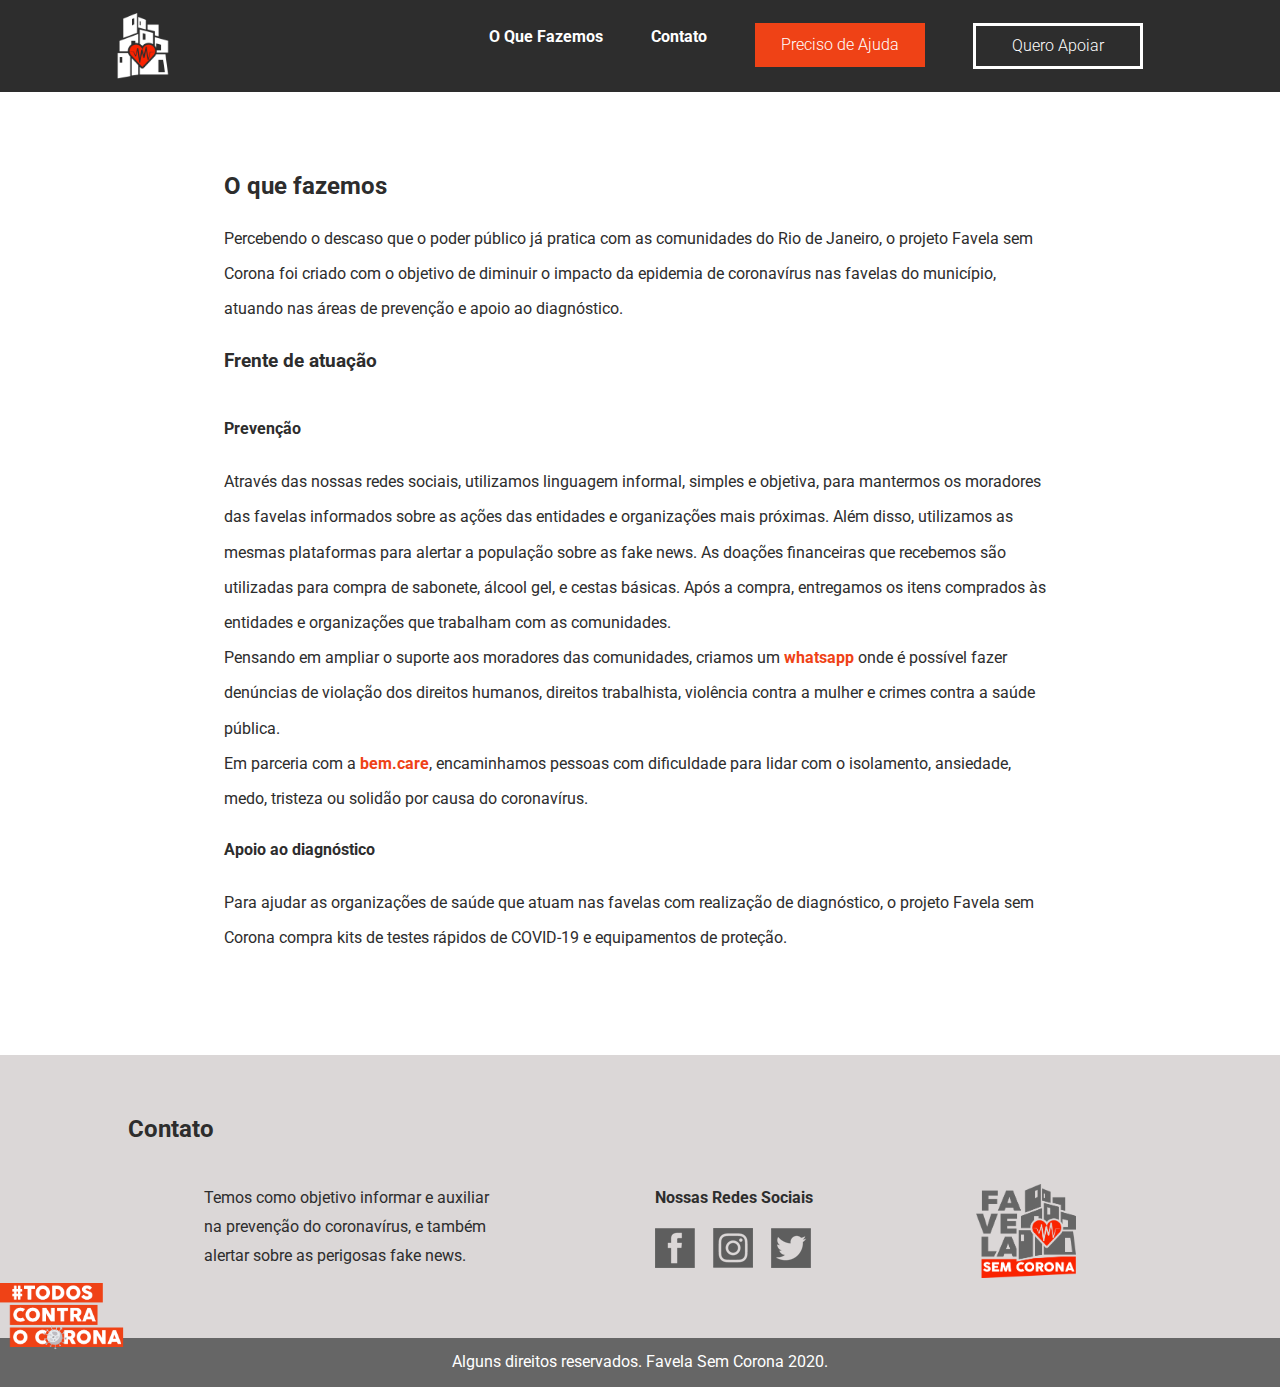
==== sobre.html @ db4c1dbe "Ajuste na responsividade e inclusão de página sobre" ====
<!DOCTYPE html>
<html lang="pt-br">

<head>
  <meta charset="UTF-8">
  <meta name="viewport" content="width=device-width, initial-scale=1.0">

  <link href="https://fonts.googleapis.com/css?family=Roboto&display=swap" rel="stylesheet">
  <link rel="stylesheet" href="css/normalize.css">
  <link rel="stylesheet" href="css/style.css">
  <title>O que fazemos</title>
</head>

<body>




  <!-- -------------------------------------------------        HEADER         ------------------------------------- -->
  <header class="header">
    <div class="container">
      <img src="img/logotipo_branco_02.png" class="header__logo" alt="logo Favela Sem Corona">
      <span class="mobile-btn"></span>
      <nav class="nav mobile-menu">
        <ul class="menu">
          <li class="menu__item">
            <a href="#nos" class="menu__item__link">O Que Fazemos</a>
          </li>
          <li class="menu__item">
            <a href="#contato" class="menu__item__link">Contato</a>
          </li>
          <li class="menu__item">
            <a href="https://bitly.com/zapfavelasemcorona" target="_blank" class="btn btn__primary">Preciso de Ajuda</a>
          </li>
          <li class="menu__item">
            <a href="https://bitly.com/zapfavelasemcorona" target="_blank" class="btn btn__secondary">Quero Apoiar</a>
          </li>
        </ul>
      </nav>
    </div>
  </header>



  <!-- -------------------------------------------------       SOBRE        ------------------------------------- -->

  <section class="sobre container2" id="nos">
    <div class="sobre__box">
      <h2>O que fazemos</h2>
      <p>
        Percebendo o descaso que o poder público já pratica com as comunidades do Rio de Janeiro, o projeto Favela sem
        Corona foi criado com o objetivo de diminuir o impacto da epidemia de coronavírus nas favelas do município,
        atuando nas áreas de prevenção e apoio ao diagnóstico.</p>
      <h3>Frente de atuação</h3>
      <h4>Prevenção</h4>
      <p> Através das nossas redes sociais, utilizamos linguagem informal, simples e objetiva, para mantermos os
        moradores das favelas informados sobre as ações das entidades e organizações mais próximas. Além disso,
        utilizamos as mesmas plataformas para alertar a população sobre as fake news. As doações financeiras que
        recebemos são
        utilizadas para compra de sabonete, álcool gel, e cestas básicas. Após a compra, entregamos os itens comprados
        às entidades e organizações que trabalham com as comunidades.</p>
      <p>Pensando em ampliar o suporte aos moradores das comunidades, criamos um <a
          href="https://bitly.com/zapfavelasemcorona" target="_blank">whatsapp</a> onde é possível fazer
        denúncias de violação dos direitos humanos, direitos trabalhista, violência contra a mulher e crimes contra a
        saúde pública.</p>
      <p>Em parceria com a <a href="https://bit.ly/bemcare_covidzero" target="_blank">bem.care</a>, encaminhamos pessoas
        com
        dificuldade para lidar com o isolamento, ansiedade, medo,
        tristeza ou solidão por causa do coronavírus.</p>

      <h4>Apoio ao diagnóstico</h4>
      <p> Para ajudar as organizações de saúde que atuam nas favelas com realização de diagnóstico, o projeto
        Favela sem Corona compra kits de testes rápidos de COVID-19 e
        equipamentos de proteção.</p>
    </div>
  </section>

  <!-- --------------------------------------------------         FOOTER        ------------------------------------- -->
  <footer class="footer-fundo" id="contato">
    <div class="container2">
      <h2>Contato</h2>
      <div class="footer">
        <div class="nos footer__item footer__item__sobre">
          <p>
            Temos como objetivo informar e auxiliar na prevenção do coronavírus, e também alertar sobre as perigosas
            fake
            news.
          </p>
        </div>
        <div class="footer__item">
          <h4>Nossas Redes Sociais</h4>
          <ul class="social-icons">
            <li><a href="https://www.facebook.com/favelasemcorona/" target="_blank"><img class="icone"
                  src="img/icone-fb.png" alt="Facebook Favela Sem Corona"></a></li>
            <li><a href="https://www.instagram.com/favelasemcorona/" target="_blank"><img class="icone"
                  src="img/icone-ig.png" alt="Instagram Favela Sem Corona"></a></li>
            <li><a href="https://twitter.com/favelasemcorona" target="_blank"><img class="icone" src="img/icone-tt.png"
                  alt="Twitter Favela Sem Corona"></a></li>
          </ul>
        </div>
        <img class="logo footer__item_logo" src="img/logotipo_favela-sem-corona.png" alt="logotipo_favela-sem-corona">
      </div>
    </div>
  </footer>
  <div class="todos2">
    <img src="img/todos.png" alt="">
  </div>
  <div class="copyright">
    <p>Alguns direitos reservados. Favela Sem Corona 2020.</p>
  </div>




</body>

</html>
---- css/style.css ----
* {
  margin: 0;
  padding: 0;
  box-sizing: border-box;
}

body {
  font-family: Roboto, sans-serif;
  font-size: 16px;
  line-height: 1.8em;
}

a {
  text-decoration: none;
  color:#EF4216;
  font-weight: bold;
}
p {
  color: #2D2D2D;
}


h2, h3, h4 {
  color: #2D2D2D;
}

h1 {
  font-size: 42px;
  line-height: 65px;
  font-weight: bold;
  margin: 0;
  }

h2{
  margin-bottom: 20px;
  font-size: 1.5em;
}

h2 {
  margin-bottom: 10px;
}

ul{
  list-style: none;  
}

ul li{
  display: inline-block;
  margin-right: 14px;
}

.header { /*engloba a imagem e a nav*/
  width: 100%;
  display: flex;
  flex-wrap: wrap;
  background-color: #2D2D2D;
}


.menu {
  margin: 0 auto;
}

.wrapper {
  padding: 20px 0;
  background-image:url(cover-clara.png);
  background-position-x: center;
  background-position-y: center;
  background-size: cover;
  height: 640px;
  display: flex;
  flex-wrap: wrap;
  justify-content: space-between;
  align-items: center;  
}

.container {
  display: flex;
  flex-wrap: wrap;
  width: 1200px;
  margin: 0 auto;
  justify-content: space-around;
  align-items: center;
  padding: 10px 0;
}

.container2 {
  max-width: 80%;
  margin: 0 auto;
  padding: 60px 0;  
}

.header__logo {
  max-width: 60px;
}

.logo {
  max-width: 100px;
}


.menu { /* engloba cada item da lista (li) */
  display: flex;
  flex-wrap: wrap;
  flex-wrap: wrap;  
}

.menu__item { /*engloba o link*/
  margin: 0 16px;
  padding: 8px;  
}

ul {
  text-decoration: none;
}

.menu__item__link, .btn{
  text-decoration: none;
  color: #Fff;
  
}

/* -----------------------------------------------------BOTÕES------------------------------------------------------ */

.btn__primary {
  padding: 8px 26px;
  color: #fff;
  background: #EF4216;
  font-style: normal;
  font-weight: 300;
  font-size: 16px;
  display: inline-block; 
}

.btn__primary:hover {
  background-color: #D0431F;
}

.btn__secondary {
  padding: 6px 36px;
  color: #fff;
  border:3px solid #fff ;
  font-style: normal;
  font-weight: 300;
  font-size: 16px;
  display: inline-block; 
}

.btn__secondary:hover {
  box-shadow: 0px 4px 4px rgba(255, 255, 255, 0.15)
}

.saiba-mais {
  margin-top: 30px;
  margin-bottom: 5px;
  padding-left: 40px;
  padding-right: 40px;
  align-self: center;
}


/* -------------------------------------------------------SOBRE------------------------------------------------ */


.text {
  margin-top: 240px;
  margin-left: 10%;
  max-width: 50%;
  color: #ffffff;
  background-color: #666666;
  padding: 20px;
}

.text a {
  margin-top: 20px;
  margin-right: 20px;
}


/* -------------------------------------------------------SOBRE------------------------------------------------ */
.sobre {
  max-width: 65%;
}
.sobre__box {
  margin-bottom: 40px;
  display: flex;
  flex-direction: column;
}

.sobre__box > p {
  line-height: 2.2em;
}

.sobre__box > h2 {
  margin: 20px 0;
}

.sobre__box > h3 {
  margin:20px 0;
}
.sobre__box > h4 {
    margin: 20px 0;
}







.favela-numeros {
  background-color: #666666;
  height: 500px;
}

.ajuda {
  height: 500px;
}

/*
Tava rolando responsivo, o código abaixo rola redondo no responsivo

.mapa-interativo {
  background-color:#000 ;
  padding: 100px 100px 50px 0px;
}

.bbc{
  position: relative;
  width: 1400px;
  height: 900px;
  overflow: hidden;
  
}
iframe {       
  width: 600px;
  height: 450px;
} */


.mapa-interativo {
  background-color:#000 ;
  padding: 10% 10% 10% 10%;
}

.intrinsic-container {
  position: relative;
  height: 0;
  overflow: hidden;
}

/* 16x9 Aspect Ratio */
.intrinsic-container-16x9 {
  padding-bottom: 56.25%;
}

.intrinsic-container iframe {
  position: absolute;
  top:0;
  left: 0;
  width: 100%;
  height: 100%;
}

.mapa-interativo h3 {
  color:#b4b3b3;
  font-size: 1.5em;
}

.mapa-interativo p {
  color:#656567;
  text-align: right;
  margin-top:5px;
  size: 10px;
}







/* ----------------------------------------------      PARCEIROS   ----------------------------------------------- */






.apoio {
  padding: 10px 0;
  background: #DC8E60;

}

.apoiodiv {
  display: flex;
  justify-content: space-around;
  flex-wrap: wrap;  
  padding-top: 40px;
}

.apoio__icone {
  max-width: 120px;
  display: inline-block;
  margin: 0 30px;
}

.virus-esq {  
  max-width:18%;
  max-height:200px;
  width: auto;
  height: auto;
  position: absolute;
  margin-top: -8%; 
  z-index:2 ; 
}

.virus-dir {
  max-width:12%;
  max-height:200px;
  width: auto;
  height: auto;
  position: absolute;
  margin-top: -8%; 
  z-index:2 ; 
  

}



.copyright {
  background-color: #666;
  padding: 10px;
  text-align: center;
}

.copyright p {
  color: #fff;
}

.icone {
  color: #000;
}

.footer {
  display: flex;
  flex-wrap: wrap;
  margin: 40px auto 0px auto;
  justify-content: space-around;  
}

.footer-fundo {
  background-color:rgb(219, 215, 215) ;
}

.footer__item h4 {
  margin-bottom:15px ;
}

.nos {
  max-width: 300px;
  align-items: center;
  display: flex;
  flex-direction: column;
}

.social-icons li a{
  width: 35px;
  height: 35px;
  text-indent: -99999px;
}

.todos img{  
  max-width:18%;
  max-height:200px;
  width: auto;
  height: auto;
  position: absolute;
  margin-top: -8%; 
  z-index:2 ; 
}

.todos2 img{  
  max-width:10%;
  max-height:200px;
  width: auto;
  height: auto;
  position: absolute;
  margin-top: -5%;
  z-index:2 ;
}

.footer__item__sobre {
  max-width: 300px;
}



/* Mobile Styles */
@media only screen and (max-width: 440px) {

  body {
    font-size: 14px;
  }

  a {
    text-decoration: none;
    color:#EF4216;
    font-weight: bold;
  }
  
  .container2 {
    padding: 30px 0;
  }
 
/* 4x3 Aspect Ratio */
.intrinsic-container-4x3 {
  padding-bottom: 130%;
}

  .header__logo {
    max-width: 20%;
  }

  .menu {
    flex-direction: column-reverse;
  }

  .container img {
    order: 2;
  }

  .text{
    max-width: 70%;
    margin-top: 140px;
  }

  .text h1 {
    font-size: 28px;
    line-height: 40px;
  }


  .sobre__box {
    text-align: center;
}

  .apoio {
    padding: 0 10px 10px 10px;
  }

  .apoiodiv {
    justify-content: space-around;
    flex-wrap: wrap;
    padding-top: 20px;

}
  .apoio__icone {
    max-width: 100px;
  }

  .apoiodiv :nth-child(1){
    margin-bottom: 30px;
  }

   .footer {
    display: flex;
    flex-direction: column; 
  }

  .footer li {
  margin:0px
  }

 .nos {
   margin-bottom: 30px;
 }

  .footer__item {
    margin: 0 auto 20px auto;
    text-align: center;
  }

  .footer h4 {
    margin-top: 30px;
    margin-bottom: 15px;
  }

  .container2 h2 {
    text-align: center;
    margin-bottom: 10px;
    padding: 10px 20px 10px 20px;
  }

  .container2 h2 {
    text-align: center;
    margin-bottom: 10px;
  }

  .footer h2 {
    margin-top: 20px;
  }

  .footer h2 {
   text-align: center;
  }
  
  .social-icons {
    margin-top: 20px;
  }
  .social-icons :nth-child(2){
    margin-left: 10px;
    margin-right: 10px;
  }

  .logo {
    width: 35%;
    height: auto;
    margin: 0 auto;
    padding-top: 30px;
  }

  .todos img {
    max-width: 35%;
    margin-top: -15%; 
   }

  .todos2 img{  
    max-width:20%;
    margin-top: -10%;
  }

  .copyright p{
    font-size: 10px
  }

  /* .mobile-btn {
    display: block;
    color: white;
    width: 36px;
    height: 36px;
    border-top: 4px solid;
    margin: 20px 20px 0 0;
    float: left;
    position: relative;
    cursor: pointer;
    -webkit-backface-visibility: hidden;
  }
  
  .mobile-btn::after, .mobile-btn::before {
    content: '';
    display: block;
    height: 4px;
    margin-top: 6px;
    background: currentColor;
    position: relative;
    transition: transform .2s ease;
  }
  
  .mobile-btn.active {
    border-top-color: transparent;
  }
  
  .mobile-btn.active::after {
    margin-top: 0px;
    top: 2px;
    transform: rotate(45deg);
  }
  
  .mobile-btn.active::before {
    margin-top: 0px;
    top: 6px;
    transform: rotate(135deg);
  } */

  .mapa-interativo h3 {
    color:#b4b3b3;
    font-size: 1.2em;
    margin-bottom: 20px;
  }
  




}

/* Tablet Styles */
@media only screen and (min-width: 441px) and (max-width: 960px) {
  body {
    font-size: 14px;
  }

  h1 {
    font-weight: bold;
    font-size: 30px;
    line-height: 40px;
}

  .text {
    margin-top: 140px;
    margin-left: 10%;
    max-width: 70%;
  }

  .nos {
    max-width: 300px;
}



  .footer__item__sobre{
    margin-bottom: 35px;
  }

  .footer__item h4 {
    margin-bottom: 15px;
  }

  .logo {
    max-width: 90px;
}

}
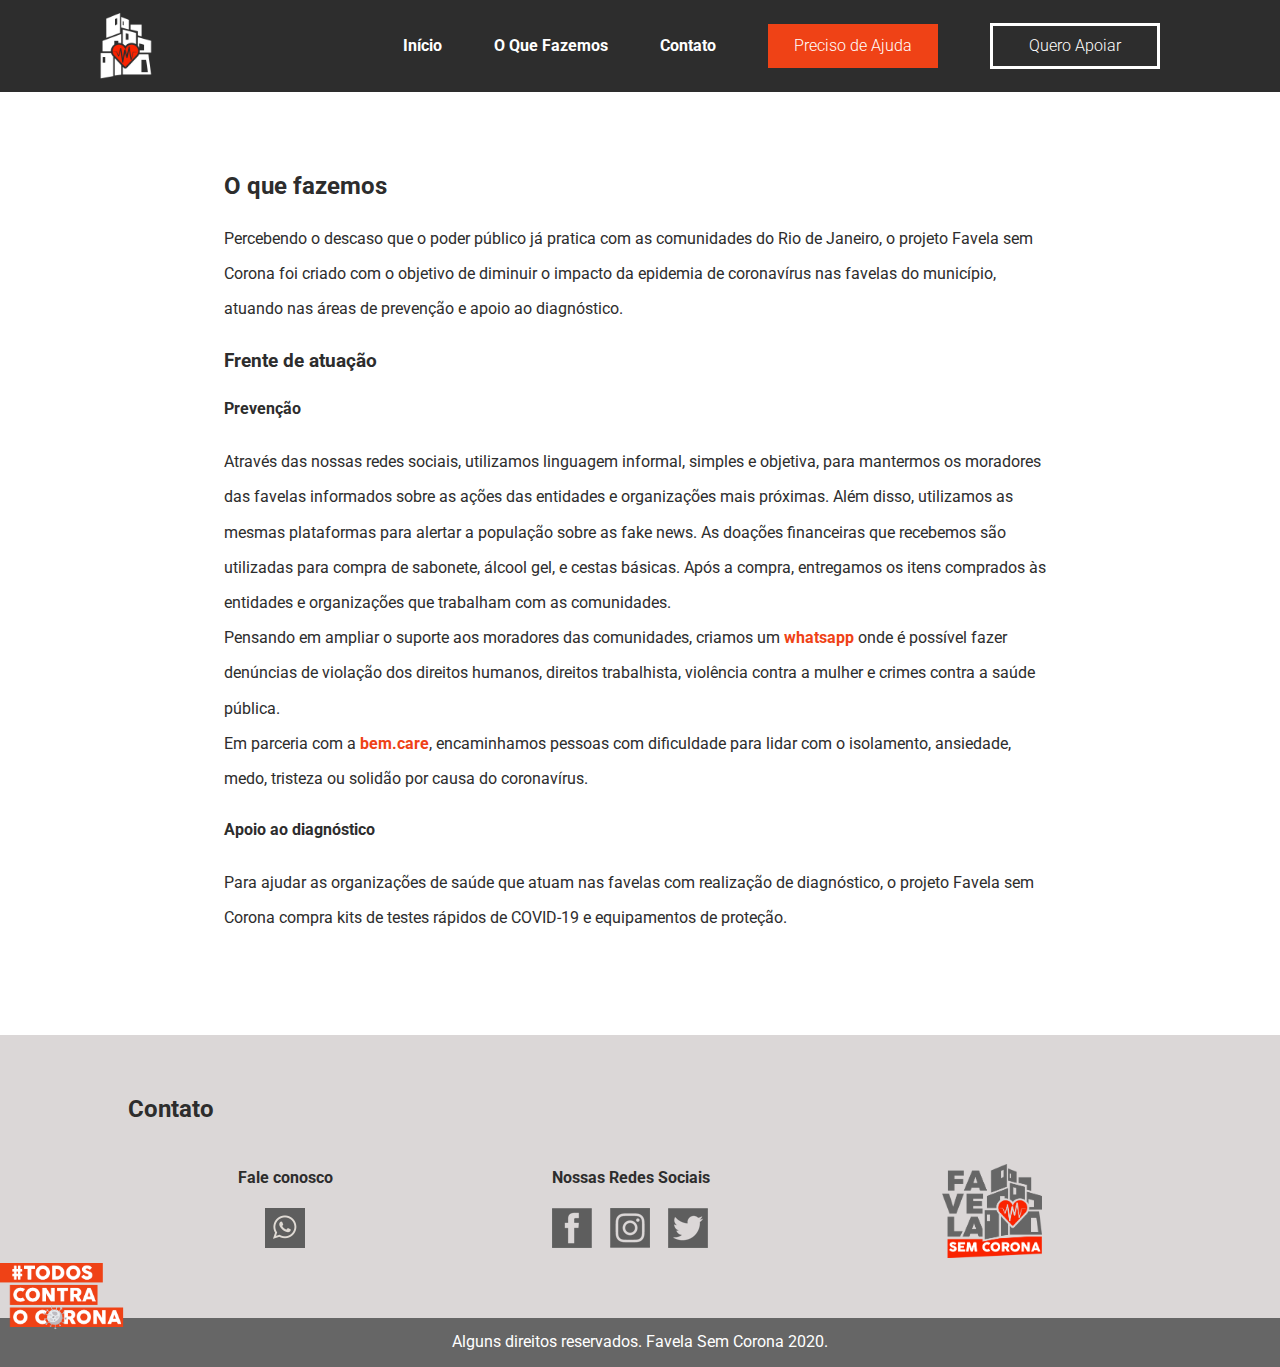
==== commit 76ec886a: "Adição de menu hamburguer no header" ====
--- a/sobre.html
+++ b/sobre.html
@@ -4,6 +4,8 @@
 <head>
   <meta charset="UTF-8">
   <meta name="viewport" content="width=device-width, initial-scale=1.0">
+
+  <link rel="icon" href="img/favicon.ico" type="image/x-icon">
 
   <link href="https://fonts.googleapis.com/css?family=Roboto&display=swap" rel="stylesheet">
   <link rel="stylesheet" href="css/normalize.css">
@@ -15,14 +17,16 @@
 
 
 
-
   <!-- -------------------------------------------------        HEADER         ------------------------------------- -->
   <header class="header">
     <div class="container">
       <img src="img/logotipo_branco_02.png" class="header__logo" alt="logo Favela Sem Corona">
       <span class="mobile-btn"></span>
-      <nav class="nav mobile-menu">
+      <nav class="menu-nav mobile-menu">
         <ul class="menu">
+          <li class="menu__item">
+            <a href="http://favelasemcorona.com/" class="menu__item__link">Início</a>
+          </li>
           <li class="menu__item">
             <a href="#nos" class="menu__item__link">O Que Fazemos</a>
           </li>
@@ -37,6 +41,7 @@
           </li>
         </ul>
       </nav>
+      <button class="nav__menu-btn" >menu</button>
     </div>
   </header>
 
@@ -80,12 +85,13 @@
     <div class="container2">
       <h2>Contato</h2>
       <div class="footer">
-        <div class="nos footer__item footer__item__sobre">
-          <p>
-            Temos como objetivo informar e auxiliar na prevenção do coronavírus, e também alertar sobre as perigosas
-            fake
-            news.
-          </p>
+
+        <div class="nos footer__item ">
+          
+           <h4>Fale conosco</h4>
+           <a href="https://bitly.com/zapfavelasemcorona" target="_blank"><img class="icone"
+            src="img/icone-zap.png" alt="Facebook Favela Sem Corona"></a>
+          
         </div>
         <div class="footer__item">
           <h4>Nossas Redes Sociais</h4>
@@ -102,6 +108,7 @@
       </div>
     </div>
   </footer>
+
   <div class="todos2">
     <img src="img/todos.png" alt="">
   </div>
@@ -110,8 +117,8 @@
   </div>
 
 
-
-
+  <script type="text/javascript" src="js/jquery-3.1.1.min.js"></script>
+  <script type="text/javascript" src="js/app.js"></script>
 </body>
 
 </html>--- a/css/style.css
+++ b/css/style.css
@@ -19,7 +19,6 @@
 p {
   color: #2D2D2D;
 }
-
 
 h2, h3, h4 {
   color: #2D2D2D;
@@ -55,11 +54,6 @@
   display: flex;
   flex-wrap: wrap;
   background-color: #2D2D2D;
-}
-
-
-.menu {
-  margin: 0 auto;
 }
 
 .wrapper {
@@ -99,12 +93,18 @@
   max-width: 100px;
 }
 
-
 .menu { /* engloba cada item da lista (li) */
-  display: flex;
-  flex-wrap: wrap;
-  flex-wrap: wrap;  
-}
+  display: inline-block;
+  margin: 0 auto; 
+}
+
+.nav__menu-btn {
+  display: none;
+}
+
+
+
+
 
 .menu__item { /*engloba o link*/
   margin: 0 16px;
@@ -117,11 +117,10 @@
 
 .menu__item__link, .btn{
   text-decoration: none;
-  color: #Fff;
-  
-}
-
-/* -----------------------------------------------------BOTÕES------------------------------------------------------ */
+  color: #Fff;  
+}
+
+/* ---------------------------------------------        BOTÕES     ------------------------------------------------- */
 
 .btn__primary {
   padding: 8px 26px;
@@ -160,7 +159,7 @@
 }
 
 
-/* -------------------------------------------------------SOBRE------------------------------------------------ */
+/* ------------------------------------------------       TEXT    ---------------------------------------------- */
 
 
 .text {
@@ -197,46 +196,18 @@
 }
 
 .sobre__box > h3 {
-  margin:20px 0;
-}
+  margin: 20px 0 0 0;
+}
+
 .sobre__box > h4 {
     margin: 20px 0;
 }
-
-
-
-
-
-
 
 .favela-numeros {
   background-color: #666666;
   height: 500px;
 }
 
-.ajuda {
-  height: 500px;
-}
-
-/*
-Tava rolando responsivo, o código abaixo rola redondo no responsivo
-
-.mapa-interativo {
-  background-color:#000 ;
-  padding: 100px 100px 50px 0px;
-}
-
-.bbc{
-  position: relative;
-  width: 1400px;
-  height: 900px;
-  overflow: hidden;
-  
-}
-iframe {       
-  width: 600px;
-  height: 450px;
-} */
 
 
 .mapa-interativo {
@@ -276,17 +247,7 @@
 }
 
 
-
-
-
-
-
 /* ----------------------------------------------      PARCEIROS   ----------------------------------------------- */
-
-
-
-
-
 
 .apoio {
   padding: 10px 0;
@@ -325,11 +286,7 @@
   position: absolute;
   margin-top: -8%; 
   z-index:2 ; 
-  
-
-}
-
-
+}
 
 .copyright {
   background-color: #666;
@@ -421,91 +378,78 @@
   padding-bottom: 130%;
 }
 
-  .header__logo {
-    max-width: 20%;
-  }
-
-  .menu {
-    flex-direction: column-reverse;
-  }
-
-  .container img {
-    order: 2;
-  }
-
+.header__logo {
+  max-width: 40px;
+}   
+  
+   
   .text{
     max-width: 70%;
     margin-top: 140px;
   }
-
+  
   .text h1 {
     font-size: 28px;
     line-height: 40px;
-  }
-
-
+  }  
+  
   .sobre__box {
     text-align: center;
-}
-
+  }
+  
   .apoio {
     padding: 0 10px 10px 10px;
   }
-
+  
   .apoiodiv {
     justify-content: space-around;
     flex-wrap: wrap;
     padding-top: 20px;
-
-}
+    
+  }
   .apoio__icone {
     max-width: 100px;
   }
-
+  
   .apoiodiv :nth-child(1){
     margin-bottom: 30px;
   }
-
-   .footer {
+  
+  .footer {
     display: flex;
     flex-direction: column; 
   }
-
+  
   .footer li {
-  margin:0px
+    margin:0px
   }
 
  .nos {
    margin-bottom: 30px;
- }
-
+  }
+  
   .footer__item {
     margin: 0 auto 20px auto;
     text-align: center;
   }
-
+  
   .footer h4 {
     margin-top: 30px;
     margin-bottom: 15px;
   }
-
+  
   .container2 h2 {
     text-align: center;
     margin-bottom: 10px;
     padding: 10px 20px 10px 20px;
-  }
-
-  .container2 h2 {
-    text-align: center;
-    margin-bottom: 10px;
-  }
-
+  }  
+   
   .footer h2 {
     margin-top: 20px;
   }
-
+  
   .footer h2 {
-   text-align: center;
+    text-align: center;
   }
   
   .social-icons {
@@ -515,77 +459,35 @@
     margin-left: 10px;
     margin-right: 10px;
   }
-
+  
   .logo {
     width: 35%;
     height: auto;
     margin: 0 auto;
     padding-top: 30px;
   }
-
+  
   .todos img {
     max-width: 35%;
     margin-top: -15%; 
-   }
-
+  }
+  
   .todos2 img{  
     max-width:20%;
     margin-top: -10%;
   }
-
+  
   .copyright p{
     font-size: 10px
   }
-
-  /* .mobile-btn {
-    display: block;
-    color: white;
-    width: 36px;
-    height: 36px;
-    border-top: 4px solid;
-    margin: 20px 20px 0 0;
-    float: left;
-    position: relative;
-    cursor: pointer;
-    -webkit-backface-visibility: hidden;
-  }
-  
-  .mobile-btn::after, .mobile-btn::before {
-    content: '';
-    display: block;
-    height: 4px;
-    margin-top: 6px;
-    background: currentColor;
-    position: relative;
-    transition: transform .2s ease;
-  }
-  
-  .mobile-btn.active {
-    border-top-color: transparent;
-  }
-  
-  .mobile-btn.active::after {
-    margin-top: 0px;
-    top: 2px;
-    transform: rotate(45deg);
-  }
-  
-  .mobile-btn.active::before {
-    margin-top: 0px;
-    top: 6px;
-    transform: rotate(135deg);
-  } */
-
+  
   .mapa-interativo h3 {
     color:#b4b3b3;
     font-size: 1.2em;
     margin-bottom: 20px;
   }
   
-
-
-
-
+  
 }
 
 /* Tablet Styles */
@@ -593,37 +495,140 @@
   body {
     font-size: 14px;
   }
-
+  
   h1 {
     font-weight: bold;
     font-size: 30px;
     line-height: 40px;
-}
-
+  }
+  
   .text {
     margin-top: 140px;
     margin-left: 10%;
     max-width: 70%;
   }
-
+  
   .nos {
     max-width: 300px;
-}
-
-
-
+  }
+  
+  
+  
   .footer__item__sobre{
     margin-bottom: 35px;
   }
-
+  
   .footer__item h4 {
     margin-bottom: 15px;
   }
-
+  
   .logo {
     max-width: 90px;
-}
-
-}
-
-
+  }
+  
+}
+
+
+@media only screen and (max-width: 860px){
+  
+  /* .menu { /* engloba cada item da lista (li)
+    display: none;
+    }
+  
+  .nav__menu-btn {
+    display: block;
+    padding: 5px 10px 5px 10px;
+    font-size: 25px;
+    border: none;
+    order: -1;
+  } */ 
+
+  .header__logo {
+    display: none;
+  }  
+
+
+  .container {
+    justify-content: left;
+    align-items: center;
+    padding: 0;
+  }
+  
+.mobile-btn {
+	display: block;
+	color: #D0431F;
+	width: 36px;
+	height: 36px;
+	border-top: 4px solid;
+	margin: 20px 0px 8px 5%;
+	float: right;
+	position: relative;
+	cursor: pointer;
+  -webkit-backface-visibility: hidden;
+  z-index: 2; 
+}
+
+.mobile-btn::after, .mobile-btn::before {
+	content: '';
+	display: block;
+	height: 4px;
+	margin-top: 6px;
+	background: currentColor;
+	position: relative;
+	transition: transform .2s ease;
+}
+
+.mobile-btn.active {
+	border-top-color: transparent;
+}
+
+.mobile-btn.active::after {
+	margin-top: 0px;
+	top: 2px;
+	transform: rotate(45deg);
+}
+
+.mobile-btn.active::before {
+	margin-top: 0px;
+	top: 6px;
+	transform: rotate(135deg);
+}
+
+.menu-nav.mobile-menu {
+	position: fixed;
+  background:#2D2D2D;
+  padding: 10px 0px 25px 0px ;
+	top: 62px;
+	left: 0px;
+	opacity: 0;
+	visibility: hidden;
+	transform: translate3d(-60px, 0px, 0px);
+	transition: .2s;
+}
+
+.menu-nav.mobile-menu.active {
+	opacity: 1;
+	visibility: visible;
+	transform: translate3d(0px, 0px, 0px);
+}
+
+.menu-nav.mobile-menu li {
+	display: block;
+}
+
+.menu-nav.mobile-menu li a {
+	width: 100%;
+	text-align: center;
+}
+
+}
+
+
+
+
+@media only screen and (max-width: 460px){
+  .header__logo {
+    display: none;
+  }   
+
+}